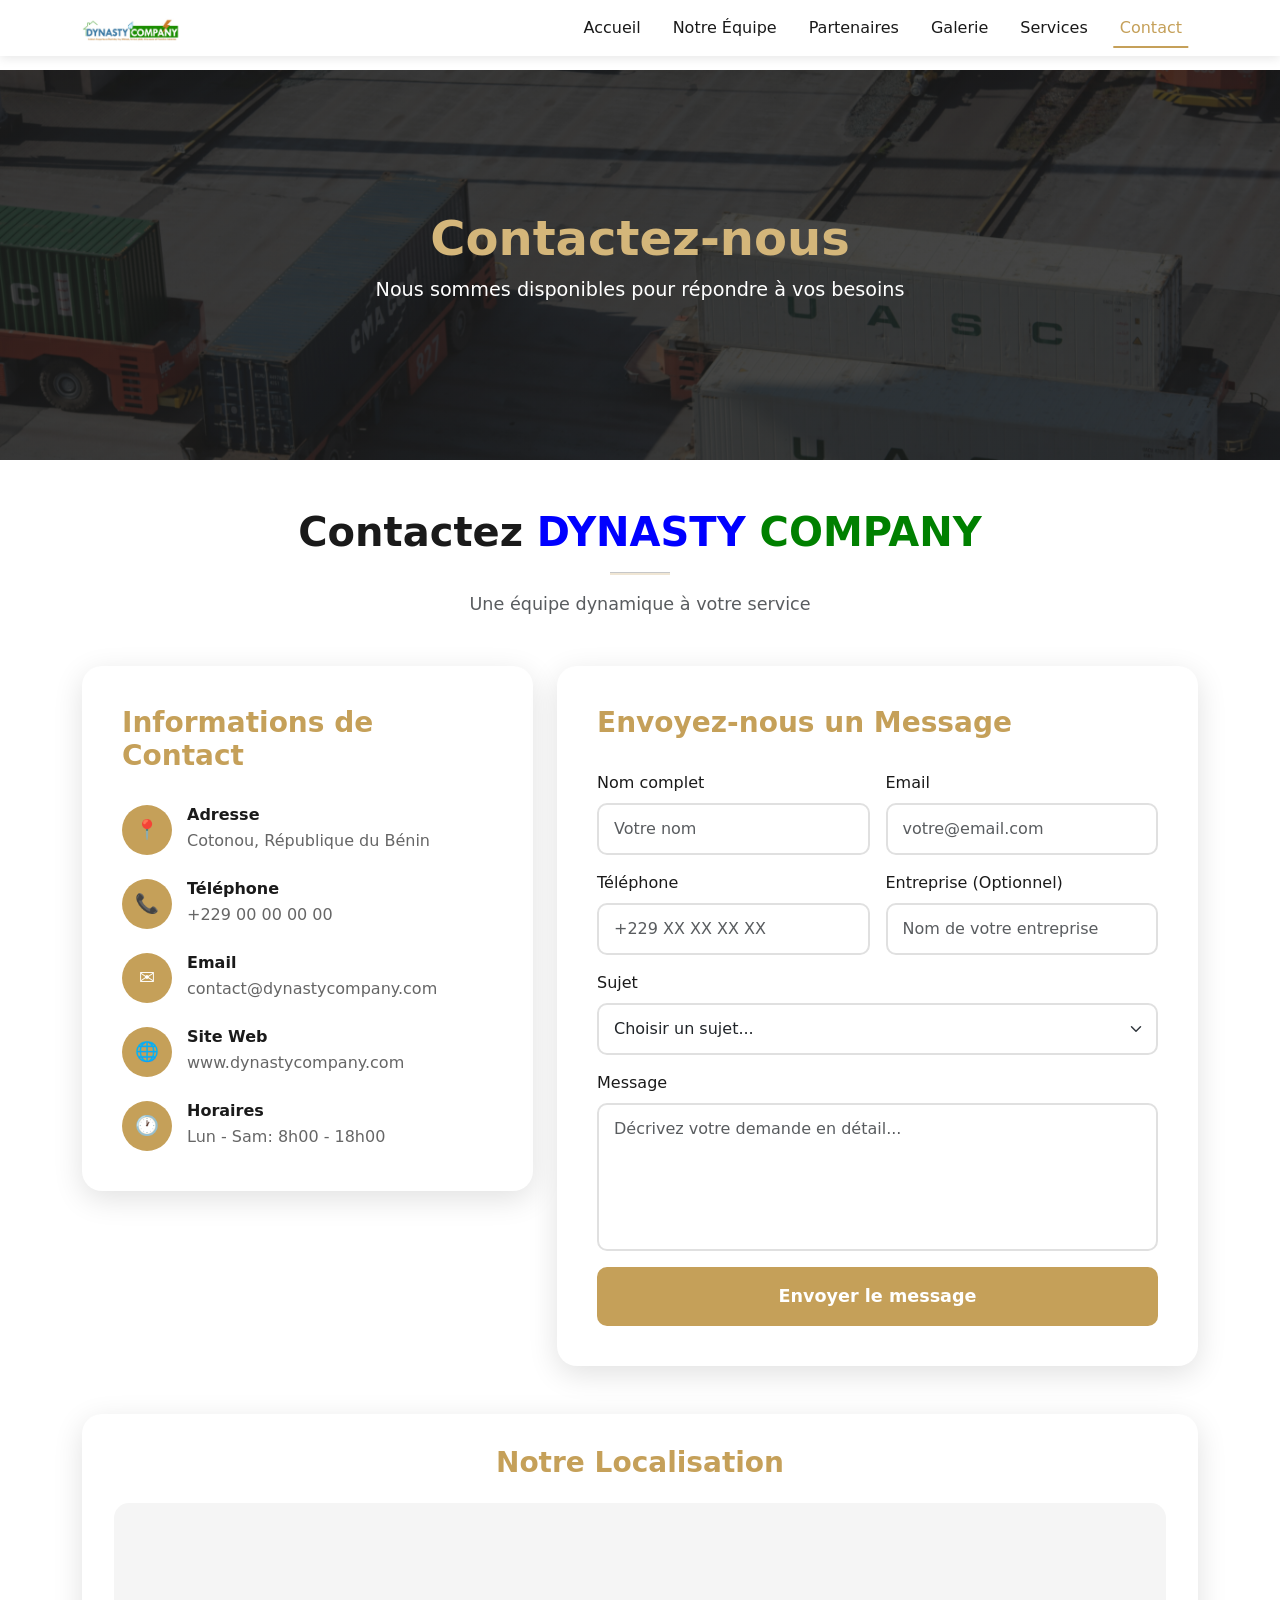
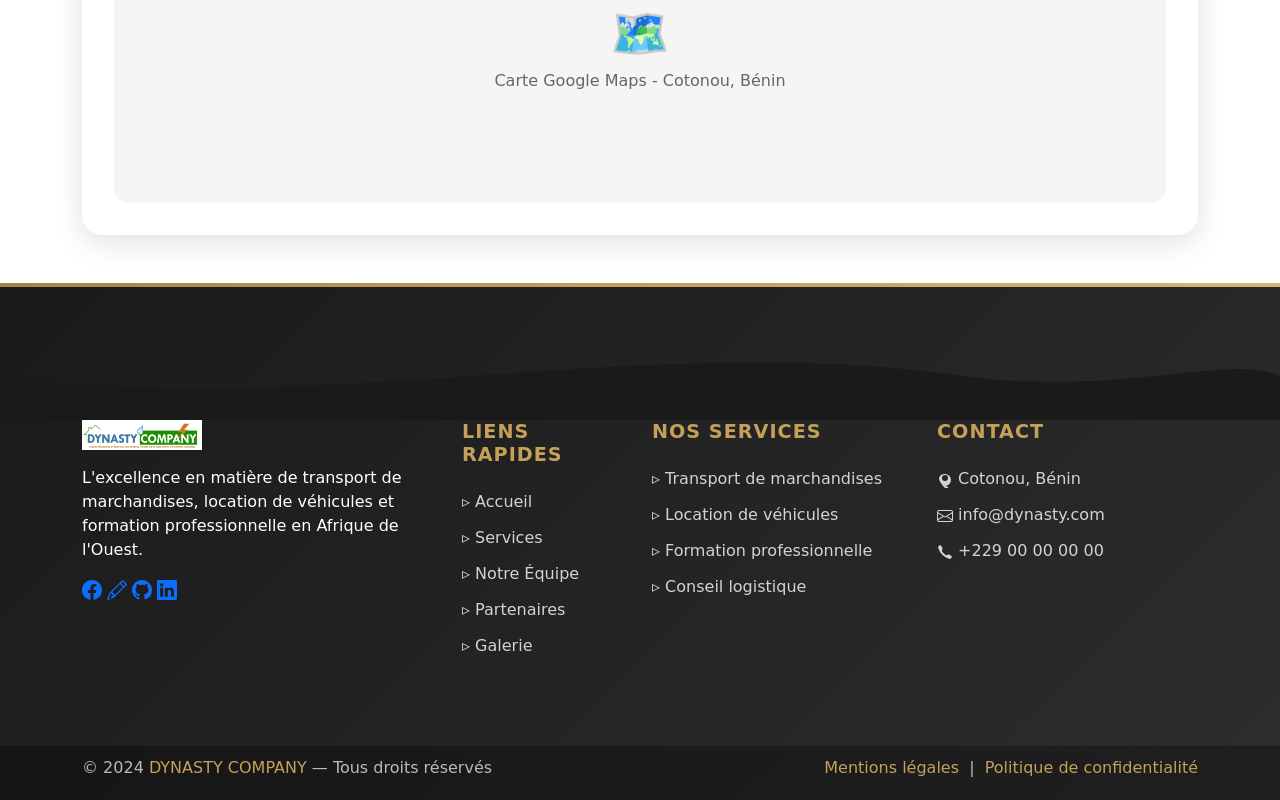
==== contact.html @ fa2679a7 "ma branche" ====
<!DOCTYPE html>
<html lang="fr">

<head>
    <meta charset="UTF-8">
    <meta name="viewport" content="width=device-width, initial-scale=1.0">
    <title>Contact - DYNASTY COMPANY</title>
    <link rel="stylesheet" href="style.css">
    <link href="https://cdn.jsdelivr.net/npm/bootstrap@5.3.8/dist/css/bootstrap.min.css" rel="stylesheet"
        integrity="sha384-sRIl4kxILFvY47J16cr9ZwB07vP4J8+LH7qKQnuqkuIAvNWLzeN8tE5YBujZqJLB" crossorigin="anonymous">
    <script src="https://cdn.jsdelivr.net/npm/bootstrap@5.3.8/dist/js/bootstrap.bundle.min.js"
        integrity="sha384-FKyoEForCGlyvwx9Hj09JcYn3nv7wiPVlz7YYwJrWVcXK/BmnVDxM+D2scQbITxI"
        crossorigin="anonymous"></script>
</head>

<body>
    <!-- Navigation -->
    <nav class="navbar navbar-expand-lg fixed-top" style="background: white; box-shadow: 0 2px 10px rgba(0,0,0,0.1);">
        <div class="container">
            <a class="navbar-brand" href="index.html">
                <img src="assets/image/logo.jpg" alt="Logo" width="100">
            </a>
            <button class="navbar-toggler" type="button" data-bs-toggle="collapse" data-bs-target="#navbarNav">
                <span class="navbar-toggler-icon"></span>
            </button>
            <div class="collapse navbar-collapse" id="navbarNav">
                <ul class="navbar-nav ms-auto">
                    <li class="nav-item"><a class="nav-link" href="index.html">Accueil</a></li>
                    <li class="nav-item"><a class="nav-link" href="notreEquipe.html">Notre Équipe</a></li>
                    <li class="nav-item"><a class="nav-link" href="patenaire.html">Partenaires</a></li>
                    <li class="nav-item"><a class="nav-link" href="galerie.html">Galerie</a></li>
                    <li class="nav-item"><a class="nav-link" href="service.html">Services</a></li>
                    <li class="nav-item"><a class="nav-link active" href="contact.html"
                            style="color: #c5a059 !important;">Contact</a></li>
                </ul>
            </div>
        </div>
    </nav>

    <!-- Hero -->
    <section
        style="background: linear-gradient(rgba(26,26,26,0.8), rgba(26,26,26,0.8)), url('assets/image/back.jpg'); background-size: cover; background-position: center; min-height: 40vh; display: flex; align-items: center; justify-content: center; margin-top: 70px;">
        <div class="text-center text-white" style="padding: 60px 20px;">
            <h1 style="font-size: 3rem; font-weight: bold; color: #d4b67a;">Contactez-nous</h1>
            <p style="font-size: 1.2rem;">Nous sommes disponibles pour répondre à vos besoins</p>
        </div>
    </section>

    <main class="container py-5">
        <div class="text-center mb-5">
            <h1 style="font-size: 2.5rem; font-weight: bold; color: #1a1a1a; margin-bottom: 1rem;">Contactez <strong style="color: blue">DYNASTY</strong>
                 <strong style="color: green;">COMPANY</strong></h1>
            <hr style="width: 60px; height: 3px; background: #c5a059; margin: 0 auto 1rem;">
            <p class="text-muted" style="font-size: 1.1rem;">Une équipe dynamique à votre service</p>
        </div>

        <div class="row g-4">
            <!-- Contact Info -->
            <div class="col-lg-5">
                <div
                    style="background: white; border-radius: 20px; padding: 2.5rem; box-shadow: 0 8px 30px rgba(0,0,0,0.12);">
                    <h3 style="color: #c5a059; font-weight: bold; margin-bottom: 2rem;">Informations de Contact</h3>

                    <div class="d-flex align-items-start mb-4">
                        <div
                            style="width: 50px; height: 50px; background: #c5a059; border-radius: 50%; display: flex; align-items: center; justify-content: center; margin-right: 15px; flex-shrink: 0;">
                            <span style="color: white; font-size: 1.2rem;">📍</span>
                        </div>
                        <div>
                            <h6 style="font-weight: bold; color: #1a1a1a; margin-bottom: 5px;">Adresse</h6>
                            <p style="color: #666; margin: 0;">Cotonou, République du Bénin</p>
                        </div>
                    </div>

                    <div class="d-flex align-items-start mb-4">
                        <div
                            style="width: 50px; height: 50px; background: #c5a059; border-radius: 50%; display: flex; align-items: center; justify-content: center; margin-right: 15px; flex-shrink: 0;">
                            <span style="color: white; font-size: 1.2rem;">📞</span>
                        </div>
                        <div>
                            <h6 style="font-weight: bold; color: #1a1a1a; margin-bottom: 5px;">Téléphone</h6>
                            <p style="color: #666; margin: 0;">+229 00 00 00 00</p>
                        </div>
                    </div>

                    <div class="d-flex align-items-start mb-4">
                        <div
                            style="width: 50px; height: 50px; background: #c5a059; border-radius: 50%; display: flex; align-items: center; justify-content: center; margin-right: 15px; flex-shrink: 0;">
                            <span style="color: white; font-size: 1.2rem;">✉️</span>
                        </div>
                        <div>
                            <h6 style="font-weight: bold; color: #1a1a1a; margin-bottom: 5px;">Email</h6>
                            <p style="color: #666; margin: 0;">contact@dynastycompany.com</p>
                        </div>
                    </div>

                    <div class="d-flex align-items-start mb-4">
                        <div
                            style="width: 50px; height: 50px; background: #c5a059; border-radius: 50%; display: flex; align-items: center; justify-content: center; margin-right: 15px; flex-shrink: 0;">
                            <span style="color: white; font-size: 1.2rem;">🌐</span>
                        </div>
                        <div>
                            <h6 style="font-weight: bold; color: #1a1a1a; margin-bottom: 5px;">Site Web</h6>
                            <p style="color: #666; margin: 0;">www.dynastycompany.com</p>
                        </div>
                    </div>

                    <div class="d-flex align-items-start">
                        <div
                            style="width: 50px; height: 50px; background: #c5a059; border-radius: 50%; display: flex; align-items: center; justify-content: center; margin-right: 15px; flex-shrink: 0;">
                            <span style="color: white; font-size: 1.2rem;">🕐</span>
                        </div>
                        <div>
                            <h6 style="font-weight: bold; color: #1a1a1a; margin-bottom: 5px;">Horaires</h6>
                            <p style="color: #666; margin: 0;">Lun - Sam: 8h00 - 18h00</p>
                        </div>
                    </div>
                </div>
            </div>

            <!-- Contact Form -->
            <div class="col-lg-7">
                <div
                    style="background: white; border-radius: 20px; padding: 2.5rem; box-shadow: 0 8px 30px rgba(0,0,0,0.12);">
                    <h3 style="color: #c5a059; font-weight: bold; margin-bottom: 2rem;">Envoyez-nous un Message</h3>

                    <form>
                        <div class="row g-3">
                            <div class="col-md-6">
                                <label for="nom" class="form-label" style="font-weight: 500; color: #1a1a1a;">Nom
                                    complet</label>
                                <input type="text" class="form-control" id="nom" placeholder="Votre nom"
                                    style="border: 2px solid #e0e0e0; border-radius: 10px; padding: 12px 15px;">
                            </div>
                            <div class="col-md-6">
                                <label for="email" class="form-label"
                                    style="font-weight: 500; color: #1a1a1a;">Email</label>
                                <input type="email" class="form-control" id="email" placeholder="votre@email.com"
                                    style="border: 2px solid #e0e0e0; border-radius: 10px; padding: 12px 15px;">
                            </div>
                            <div class="col-md-6">
                                <label for="telephone" class="form-label"
                                    style="font-weight: 500; color: #1a1a1a;">Téléphone</label>
                                <input type="tel" class="form-control" id="telephone" placeholder="+229 XX XX XX XX"
                                    style="border: 2px solid #e0e0e0; border-radius: 10px; padding: 12px 15px;">
                            </div>
                            <div class="col-md-6">
                                <label for="entreprise" class="form-label"
                                    style="font-weight: 500; color: #1a1a1a;">Entreprise (Optionnel)</label>
                                <input type="text" class="form-control" id="entreprise"
                                    placeholder="Nom de votre entreprise"
                                    style="border: 2px solid #e0e0e0; border-radius: 10px; padding: 12px 15px;">
                            </div>
                            <div class="col-12">
                                <label for="sujet" class="form-label"
                                    style="font-weight: 500; color: #1a1a1a;">Sujet</label>
                                <select class="form-select" id="sujet"
                                    style="border: 2px solid #e0e0e0; border-radius: 10px; padding: 12px 15px;">
                                    <option selected>Choisir un sujet...</option>
                                    <option value="transport">Demande de transport</option>
                                    <option value="location">Location de véhicule</option>
                                    <option value="formation">Formation professionnelle</option>
                                    <option value="conseil">Conseil et accompagnement</option>
                                    <option value="autre">Autre demande</option>
                                </select>
                            </div>
                            <div class="col-12">
                                <label for="message" class="form-label"
                                    style="font-weight: 500; color: #1a1a1a;">Message</label>
                                <textarea class="form-control" id="message" rows="5"
                                    placeholder="Décrivez votre demande en détail..."
                                    style="border: 2px solid #e0e0e0; border-radius: 10px; padding: 12px 15px; resize: none;"></textarea>
                            </div>
                            <div class="col-12">
                                <button type="submit" class="btn w-100 py-3"
                                    style="background: #c5a059; color: white; border: none; border-radius: 10px; font-weight: bold; font-size: 1.1rem;">
                                    Envoyer le message
                                </button>
                            </div>
                        </div>
                    </form>
                </div>
            </div>
        </div>

        <!-- Map Section -->
        <div class="mt-5">
            <div
                style="background: white; border-radius: 20px; padding: 2rem; box-shadow: 0 8px 30px rgba(0,0,0,0.12);">
                <h3 style="color: #c5a059; font-weight: bold; margin-bottom: 1.5rem; text-align: center;">Notre
                    Localisation</h3>
                <div
                    style="background: #f5f5f5; border-radius: 15px; height: 300px; display: flex; align-items: center; justify-content: center;">
                    <p style="color: #666; text-align: center;">
                        <span style="font-size: 3rem;">🗺️</span><br>
                        Carte Google Maps - Cotonou, Bénin
                    </p>
                </div>
            </div>
        </div>
    </main>

    <!-- Call to Action -->
   

    <!-- Footer -->
    <footer class="elegant-footer">
        <div class="footer-wave">
            <svg xmlns="http://www.w3.org/2000/svg" viewBox="0 0 1440 100" preserveAspectRatio="none">
                <path fill="var(--dark)" d="M0,50 C360,100 720,0 1080,50 C1260,75 1380,25 1440,50 L1440,100 L0,100 Z">
                </path>
            </svg>
        </div>
        <div class="container">
            <div class="row g-4">
                <div class="col-lg-4 col-md-6 mb-4">
                    <div class="footer-about">
                        <div class="footer-logo mb-3">
                            <img src="assets/image/logo.jpg" alt="DYNASTY" width="120">
                        </div>
                        <p class="footer-description">L'excellence en matière de transport de marchandises, location de
                            véhicules et formation professionnelle en Afrique de l'Ouest.</p>
                        <div class="footer-social">
                            <a href="#" class="social-link"><svg xmlns="http://www.w3.org/2000/svg" width="20"
                                    height="20" fill="currentColor" viewBox="0 0 16 16">
                                    <path
                                        d="M16 8.049c0-4.446-3.582-8.05-8-8.05C3.58 0-.002 3.603-.002 8.05c0 4.017 2.926 7.347 6.75 7.951v-5.625h-2.03V8.05H6.75V6.275c0-2.017 1.195-3.131 3.022-3.131.876 0 1.791.157 1.791.157v1.98h-1.009c-.993 0-1.303.621-1.303 1.258v1.51h2.218l-.354 2.326H9.25V16c3.824-.604 6.75-3.934 6.75-7.951z" />
                                </svg></a>
                            <a href="#" class="social-link"><svg xmlns="http://www.w3.org/2000/svg" width="20"
                                    height="20" fill="currentColor" viewBox="0 0 16 16">
                                    <path
                                        d="M12.146.146a.5.5 0 0 1 .708 0l3 3a.5.5 0 0 1 0 .708l-10 10a.5.5 0 0 1-.168.11l-5 2a.5.5 0 0 1-.65-.65l2-5a.5.5 0 0 1 .11-.168l10-10zM11.207 2.5 13.5 4.793 14.793 3.5 12.5 1.207 11.207 2.5zm1.586 3L10.5 3.207 4 9.707V10h.5a.5.5 0 0 1 .5.5v.5h.5a.5.5 0 0 1 .5.5v.5h.293l6.5-6.5zm-9.761 5.175-.106.106-1.528 3.821 3.821 1.528.106-.106A.5.5 0 0 1 5 12.5V12h-.5a.5.5 0 0 1-.5-.5V11h-.5a.5.5 0 0 1-.468-.325z" />
                                </svg></a>
                            <a href="#" class="social-link"><svg xmlns="http://www.w3.org/2000/svg" width="20"
                                    height="20" fill="currentColor" viewBox="0 0 16 16">
                                    <path
                                        d="M8 0C3.58 0 0 3.58 0 8c0 3.54 2.29 6.53 5.47 7.59.4.07.55-.17.55-.38 0-.19-.01-.82-.01-1.49-2.01.37-2.53-.49-2.69-.94-.09-.23-.48-.94-.82-1.13-.28-.15-.68-.52-.01-.53.63-.01 1.08.58 1.23.82.72 1.21 1.87.87 2.33.66.07-.52.28-.87.51-1.07-1.78-.2-3.64-.89-3.64-3.95 0-.87.31-1.59.82-2.15-.08-.2-.36-1.02.08-2.12 0 0 .67-.21 2.2.82.64-.18 1.32-.27 2-.27.68 0 1.36.09 2 .27 1.53-1.04 2.2-.82 2.2-.82.44 1.1.16 1.92.08 2.12.51.56.82 1.27.82 2.15 0 3.07-1.87 3.75-3.65 3.95.29.25.54.73.54 1.48 0 1.07-.01 1.93-.01 2.2 0 .21.15.46.55.38A8.012 8.012 0 0 0 16 8c0-4.42-3.58-8-8-8z" />
                                </svg></a>
                            <a href="#" class="social-link"><svg xmlns="http://www.w3.org/2000/svg" width="20"
                                    height="20" fill="currentColor" viewBox="0 0 16 16">
                                    <path
                                        d="M0 1.146C0 .513.526 0 1.175 0h13.65C15.474 0 16 .513 16 1.146v13.708c0 .633-.526 1.146-1.175 1.146H1.175C.526 16 0 15.487 0 14.854V1.146zm4.943 12.248V6.169H2.542v7.225h2.401zm-1.2-8.212c.837 0 1.358-.554 1.358-1.248-.015-.709-.52-1.248-1.342-1.248-.822 0-1.359.54-1.359 1.248 0 .694.521 1.248 1.327 1.248h.016zm4.908 8.212V9.359c0-.216.016-.432.08-.586.173-.431.568-.878 1.232-.878.869 0 1.216.662 1.216 1.634v3.865h2.401V9.25c0-2.22-1.184-3.252-2.764-3.252-1.274 0-1.845.7-2.165 1.193v.025h-.016a5.54 5.54 0 0 1 .016-.025V6.169h-2.4c.03.678 0 7.225 0 7.225h2.4z" />
                                </svg></a>
                        </div>
                    </div>
                </div>
                <div class="col-lg-2 col-md-6 mb-4">
                    <h5 class="footer-title">Liens rapides</h5>
                    <ul class="footer-links">
                        <li><a href="index.html"><span class="link-icon">▹</span> Accueil</a></li>
                        <li><a href="service.html"><span class="link-icon">▹</span> Services</a></li>
                        <li><a href="notreEquipe.html"><span class="link-icon">▹</span> Notre Équipe</a></li>
                        <li><a href="patenaire.html"><span class="link-icon">▹</span> Partenaires</a></li>
                        <li><a href="galerie.html"><span class="link-icon">▹</span> Galerie</a></li>
                    </ul>
                </div>
                <div class="col-lg-3 col-md-6 mb-4">
                    <h5 class="footer-title">Nos Services</h5>
                    <ul class="footer-links">
                        <li><a href="service.html"><span class="link-icon">▹</span> Transport de marchandises</a></li>
                        <li><a href="service.html"><span class="link-icon">▹</span> Location de véhicules</a></li>
                        <li><a href="service.html"><span class="link-icon">▹</span> Formation professionnelle</a></li>
                        <li><a href="contact.html"><span class="link-icon">▹</span> Conseil logistique</a></li>
                    </ul>
                </div>
                <div class="col-lg-3 col-md-6 mb-4">
                    <h5 class="footer-title">Contact</h5>
                    <div class="footer-contact">
                        <p><span class="contact-icon"><svg xmlns="http://www.w3.org/2000/svg" width="16" height="16"
                                    fill="currentColor" viewBox="0 0 16 16">
                                    <path
                                        d="M8 16s-6-5.686-6-10A6 6 0 0 1 8 2a6 6 0 0 1 0 12c4 0 6 5.686 6 10zm0-7a3 3 0 1 0 0-6 3 3 0 0 0 0 6z" />
                                </svg></span> Cotonou, Bénin</p>
                        <p><span class="contact-icon"><svg xmlns="http://www.w3.org/2000/svg" width="16" height="16"
                                    fill="currentColor" viewBox="0 0 16 16">
                                    <path
                                        d="M0 4a2 2 0 0 1 2-2h12a2 2 0 0 1 2 2v8a2 2 0 0 1-2 2H2a2 2 0 0 1-2-2V4zm2-1a1 1 0 0 0-1 1v.217l7 4.2 7-4.2V4a1 1 0 0 0-1-1H2zm13 2.383-4.758 2.855L15 11.114v-5.73zm-.034 6.878L9.271 8.82 8 9.583 6.728 8.82l-5.694 3.44A1 1 0 0 0 2 13h12a1 1 0 0 0 .966-.739zM1 11.114l4.758-2.876L1 5.383v5.73z" />
                                </svg></span> info@dynasty.com</p>
                        <p><span class="contact-icon"><svg xmlns="http://www.w3.org/2000/svg" width="16" height="16"
                                    fill="currentColor" viewBox="0 0 16 16">
                                    <path
                                        d="M3.654 1.328a.678.678 0 0 0-1.015-.063L1.605 2.3c-.483.484-.661 1.169-.45 1.77a17.568 17.568 0 0 0 4.168 6.608 17.569 17.569 0 0 0 6.608 4.168c.601.211 1.286.033 1.77-.45l1.034-1.034a.678.678 0 0 0-.063-1.015l-2.307-1.794a.678.678 0 0 0-.58-.122l-2.19.547a1.745 1.745 0 0 1-1.657-.459L5.482 8.062a1.745 1.745 0 0 1-.46-1.657l.548-2.19a.678.678 0 0 0-.122-.58L3.654 1.328z" />
                                </svg></span> +229 00 00 00 00</p>
                    </div>
                </div>
            </div>
        </div>
        <div class="footer-bottom">
            <div class="container">
                <div class="row align-items-center">
                    <div class="col-md-6 text-center text-md-start">
                        <p class="mb-0">© 2024 <a href="#" class="brand-link">DYNASTY COMPANY</a> — Tous droits réservés
                        </p>
                    </div>
                    <div class="col-md-6 text-center text-md-end">
                        <p class="mb-0 footer-legal">
                            <a href="#">Mentions légales</a> &nbsp;|&nbsp;
                            <a href="#">Politique de confidentialité</a>
                        </p>
                    </div>
                </div>
            </div>
        </div>
    </footer>
</body>

</html>
---- style.css ----
/* ============================================
   DYNASTY COMPANY - Styles Modernes & Responsive
   ============================================ */

/* Définition des couleurs personnalisées */
:root {
    --gold: #c5a059;
    --gold-light: #d4b67a;
    --gold-dark: #a68542;
    --dark: #1a1a1a;
    --dark-secondary: #2d2d2d;
    --light: #f8f9fa;
    --white: #ffffff;
    --shadow: 0 4px 20px rgba(0, 0, 0, 0.1);
    --shadow-hover: 0 8px 30px rgba(0, 0, 0, 0.15);
}

/* Reset et base */
* {
    margin: 0;
    padding: 0;
    box-sizing: border-box;
}

body {
    font-family: 'Segoe UI', Tahoma, Geneva, Verdana, sans-serif;
    line-height: 1.6;
    color: var(--gold-light);
    overflow-x: hidden;
}

nav h1 {
    font-size: 1.5rem;
    color: var(--gold);
    margin-left: 10px;
    margin-bottom: 0;
}

.navbar-text {
    color: var(--gold) !important;
    font-size: 0.9rem;
    margin-left: 10px;
    margin-top: 0;
    display: flex;
    width: 80%;
}

/* ============================================
   NAVIGATION
   ============================================ */
.navbar {
    background: var(--white) !important;
    box-shadow: var(--shadow);
    padding: 0.8rem 0;
    transition: all 0.3s ease;
}

.navbar.scrolled {
    padding: 0.5rem 0;
}

.navbar-brand img {
    border-radius: 8px;
    transition: transform 0.3s ease;
}

.navbar-brand:hover img {
    transform: scale(1.05);
}

.navbar-nav .nav-link {
    color: var(--dark) !important;
    font-weight: 500;
    padding: 0.5rem 1rem !important;
    transition: color 0.3s ease;
    position: relative;
}

.navbar-nav .nav-link::after {
    content: '';
    position: absolute;
    bottom: 0;
    left: 50%;
    width: 0;
    height: 2px;
    background: var(--gold);
    transition: all 0.3s ease;
    transform: translateX(-50%);
}

.navbar-nav .nav-link:hover::after,
.navbar-nav .nav-link.active::after {
    width: 80%;
}

.navbar-nav .nav-link:hover,
.navbar-nav .nav-link.active {
    color: var(--gold) !important;
}

.navbar-toggler {
    border: none;
    padding: 0.5rem;
}

.navbar-toggler:focus {
    box-shadow: none;
}

/* Search form */
.form-control {
    border: 1px solid #ddd;
    border-radius: 25px;
    padding: 0.5rem 1rem;
    transition: all 0.3s ease;
}

.form-control:focus {
    border-color: var(--gold);
    box-shadow: 0 0 0 3px rgba(197, 160, 89, 0.2);
}

.btn-outline-success {
    border-radius: 25px;
    border-color: var(--gold);
    color: var(--gold);
    transition: all 0.3s ease;
}

.btn-outline-success:hover {
    background: var(--gold);
    color: white;
}

/* ============================================
   HERO SECTION
   ============================================ */
.hero-section {
    background: linear-gradient(135deg, rgba(26, 26, 26, 0.85), rgba(26, 26, 26, 0.7)),
        url('assets/image/back.jpg');
    background-size: cover;
    background-position: center;
    background-attachment: fixed;
    min-height: 85vh;
    display: flex;
    align-items: center;
    justify-content: center;
    position: relative;
}

.hero-section::before {
    content: '';
    position: absolute;
    top: 0;
    left: 0;
    right: 0;
    bottom: 0;
    background: linear-gradient(45deg, transparent 30%, rgba(197, 160, 89, 0.1) 100%);
}

.hero-content {
    text-align: center;
    color: white;
    z-index: 1;
    padding: 2rem;
    animation: fadeInUp 1s ease-out;
}

@keyframes fadeInUp {
    from {
        opacity: 0;
        transform: translateY(30px);
    }

    to {
        opacity: 1;
        transform: translateY(0);
    }
}

.hero-content h1 {
    font-size: 3.5rem;
    font-weight: 700;
    margin-bottom: 1.5rem;
    color: var(--gold-light);
    text-shadow: 2px 2px 4px rgba(0, 0, 0, 0.3);
}

.hero-content p {
    font-size: 1.25rem;
    margin-bottom: 2rem;
    max-width: 700px;
    margin-left: auto;
    margin-right: auto;
    opacity: 0.9;
}

/* Bouton principal */
.btn-primary {
    background: var(--gold);
    border: none;
    padding: 1rem 2.5rem;
    border-radius: 50px;
    font-weight: 600;
    font-size: 1.1rem;
    transition: all 0.3s ease;
    box-shadow: 0 4px 15px rgba(197, 160, 89, 0.4);
}

.btn-primary:hover {
    background: var(--gold-dark);
    transform: translateY(-3px);
    box-shadow: 0 6px 20px rgba(197, 160, 89, 0.5);
}

/* ============================================
   SECTIONS GÉNÉRALES
   ============================================ */
section {
    padding: 5rem 0;
}

.section-title {
    font-size: 2.5rem;
    font-weight: 700;
    color: var(--dark);
    margin-bottom: 1rem;
    position: relative;
    display: inline-block;
}

.section-title::after {
    content: '';
    position: absolute;
    bottom: -10px;
    left: 50%;
    transform: translateX(-50%);
    width: 60px;
    height: 3px;
    background: var(--gold);
}

.section-subtitle {
    color: #666;
    font-size: 1.1rem;
    margin-bottom: 3rem;
}

/* ============================================
   CARDS
   ============================================ */
.card {
    border: none;
    border-radius: 15px;
    box-shadow: var(--shadow);
    transition: all 0.3s ease;
    overflow: hidden;
}

.card:hover {
    transform: translateY(-10px);
    box-shadow: var(--shadow-hover);
}

.card-img-top {
    height: 200px;
    object-fit: cover;
    transition: transform 0.3s ease;
}

.card:hover .card-img-top {
    transform: scale(1.1);
}

.card-body {
    padding: 1.5rem;
}

.card-title {
    color: var(--dark);
    font-weight: 600;
    margin-bottom: 0.75rem;
}

.card-text {
    color: #666;
    font-size: 0.95rem;
}

/* ============================================
   FOOTER
   ============================================ */
footer {
    background: linear-gradient(135deg, var(--dark) 0%, var(--dark-secondary) 100%);
    color: white;
    padding-top: 3rem;
    position: relative;
}

footer::before {
    content: '';
    position: absolute;
    top: 0;
    left: 0;
    right: 0;
    height: 4px;
    background: linear-gradient(90deg, var(--gold-dark), var(--gold), var(--gold-light));
}

.footer-title {
    color: var(--gold);
    font-weight: 600;
    margin-bottom: 1.5rem;
    font-size: 1.2rem;
    text-transform: uppercase;
    letter-spacing: 1px;
}

.footer-links {
    list-style: none;
    padding: 0;
}

.footer-links li {
    margin-bottom: 0.75rem;
}

.footer-links a {
    color: rgba(255, 255, 255, 0.8);
    text-decoration: none;
    transition: all 0.3s ease;
}

/* ESPACE ENTRE LES BLOCS */
.elegant-footer .row>div {
    margin-bottom: 10px;
}

.footer-links a:hover {
    color: var(--gold);
    padding-left: 5px;
}

.footer-contact p {
    margin-bottom: 0.75rem;
    color: rgba(255, 255, 255, 0.8);
}

.footer-contact i {
    color: var(--gold);
    margin-right: 10px;
}

.footer-bottom {
    background: rgba(0, 0, 0, 0.3);
    padding: 10px 0;
    margin-top: 3rem;
}

.footer-bottom p {
    margin: 0;
    color: rgba(255, 255, 255, 0.7);
}

.footer-bottom a {
    color: var(--gold);
    text-decoration: none;
}

/* ============================================
   COULEURS UTILITAIRES
   ============================================ */
.text-gold {
    color: var(--gold) !important;
}

.text-dark-custom {
    color: var(--blue) !important;
}

.bg-gold {
    background-color: var(--gold) !important;
}

/* ============================================
   RESPONSIVE
   ============================================ */
@media (max-width: 992px) {
    .hero-content h1 {
        font-size: 2.5rem;
    }

    .hero-content p {
        font-size: 1rem;
    }

    .navbar-collapse {
        background: white;
        padding: 1rem;
        border-radius: 10px;
        margin-top: 1rem;
        box-shadow: var(--shadow);
    }
}

@media (max-width: 768px) {
    .hero-section {
        min-height: 60vh;
    }

    .hero-content h1 {
        font-size: 2rem;
    }

    .section-title {
        font-size: 2rem;
    }

    section {
        padding: 3rem 0;
    }

    .footer-title {
        margin-top: 1.5rem;
    }
}

@media (max-width: 576px) {
    .hero-content h1 {
        font-size: 1.75rem;
    }

    .btn-primary {
        padding: 0.75rem 1.5rem;
        font-size: 1rem;
    }
}

/* ============================================
   SERVICE CARDS
   ============================================ */
.service-card {
    border-radius: 20px;
    overflow: hidden;
    box-shadow: var(--shadow);
    transition: all 0.4s ease;
}

.service-card:hover {
    transform: translateY(-5px);
    box-shadow: var(--shadow-hover);
}

.service-list {
    list-style: none;
    padding: 0;
}

.service-list li {
    padding: 0.75rem 0;
    border-bottom: 1px solid rgba(0, 0, 0, 0.05);
    position: relative;
    padding-left: 1.5rem;
    color: #555;
}

.service-list li::before {
    content: '✓';
    position: absolute;
    left: 0;
    color: var(--gold);
    font-weight: bold;
}

.service-list li:last-child {
    border-bottom: none;
}

/* ============================================
   TEAM & ABOUT
   ============================================ */
.about-section {
    background: linear-gradient(135deg, #f8f9fa 0%, #e9ecef 100%);
    padding: 4rem 0;
    border-radius: 20px;
    margin: 2rem 0;
}

.team-card {
    border-radius: 15px;
    overflow: hidden;
    text-align: center;
    padding: 2rem;
    background: white;
    box-shadow: var(--shadow);
    transition: all 0.3s ease;
}

.team-card:hover {
    transform: translateY(-10px);
    box-shadow: var(--shadow-hover);
}

.team-card img {
    width: 150px;
    height: 150px;
    border-radius: 50%;
    object-fit: cover;
    margin-bottom: 1rem;
    border: 3px solid var(--gold);
}

.team-card h4 {
    color: var(--dark);
    font-weight: 600;
    margin-bottom: 0.5rem;
}

.team-card p {
    color: #666;
    font-size: 0.9rem;
}

/* ============================================
   VALUES CARDS
   ============================================ */
.value-card {
    background: white;
    border-radius: 15px;
    padding: 2rem;
    text-align: center;
    box-shadow: var(--shadow);
    transition: all 0.3s ease;
    height: 100%;
}

.value-card:hover {
    transform: translateY(-10px);
    box-shadow: var(--shadow-hover);
}

.value-card .icon {
    font-size: 3rem;
    margin-bottom: 1rem;
}

.value-card h4 {
    color: var(--dark);
    font-weight: 600;
    margin-bottom: 0.75rem;
}

.value-card p {
    color: #666;
    font-size: 0.95rem;
}

/* ============================================
   GALLERY
   ============================================ */
.gallery-grid {
    display: grid;
    grid-template-columns: repeat(auto-fill, minmax(280px, 1fr));
    gap: 1.5rem;
    padding: 1rem 0;
}

.gallery-item {
    border-radius: 15px;
    overflow: hidden;
    position: relative;
    box-shadow: var(--shadow);
    transition: all 0.3s ease;
}

.gallery-item:hover {
    transform: scale(1.02);
    box-shadow: var(--shadow-hover);
}

.gallery-item img {
    width: 100%;
    height: 250px;
    object-fit: cover;
    transition: transform 0.5s ease;
}

.gallery-item:hover img {
    transform: scale(1.1);
}

.gallery-overlay {
    position: absolute;
    bottom: 0;
    left: 0;
    right: 0;
    background: linear-gradient(transparent, rgba(0, 0, 0, 0.7));
    padding: 1rem;
    color: white;
    opacity: 0;
    transition: opacity 0.3s ease;
}

.gallery-item:hover .gallery-overlay {
    opacity: 1;
}

/* ============================================
   PARTNERS
   ============================================ */
.partner-logo {
    background: white;
    border-radius: 15px;
    padding: 2rem;
    display: flex;
    align-items: center;
    justify-content: center;
    box-shadow: var(--shadow);
    transition: all 0.3s ease;
    height: 120px;
}

.partner-logo:hover {
    transform: translateY(-5px);
    box-shadow: var(--shadow-hover);
}

.partner-logo img {
    max-width: 100%;
    max-height: 80px;
    object-fit: contain;
}

/* ============================================
   TESTIMONIALS
   ============================================ */
.testimonial-card {
    background: white;
    border-radius: 20px;
    padding: 2rem;
    box-shadow: var(--shadow);
    position: relative;
}

.testimonial-card::before {
    content: '"';
    position: absolute;
    top: 1rem;
    left: 1.5rem;
    font-size: 4rem;
    color: var(--gold);
    opacity: 0.3;
    font-family: Georgia, serif;
}
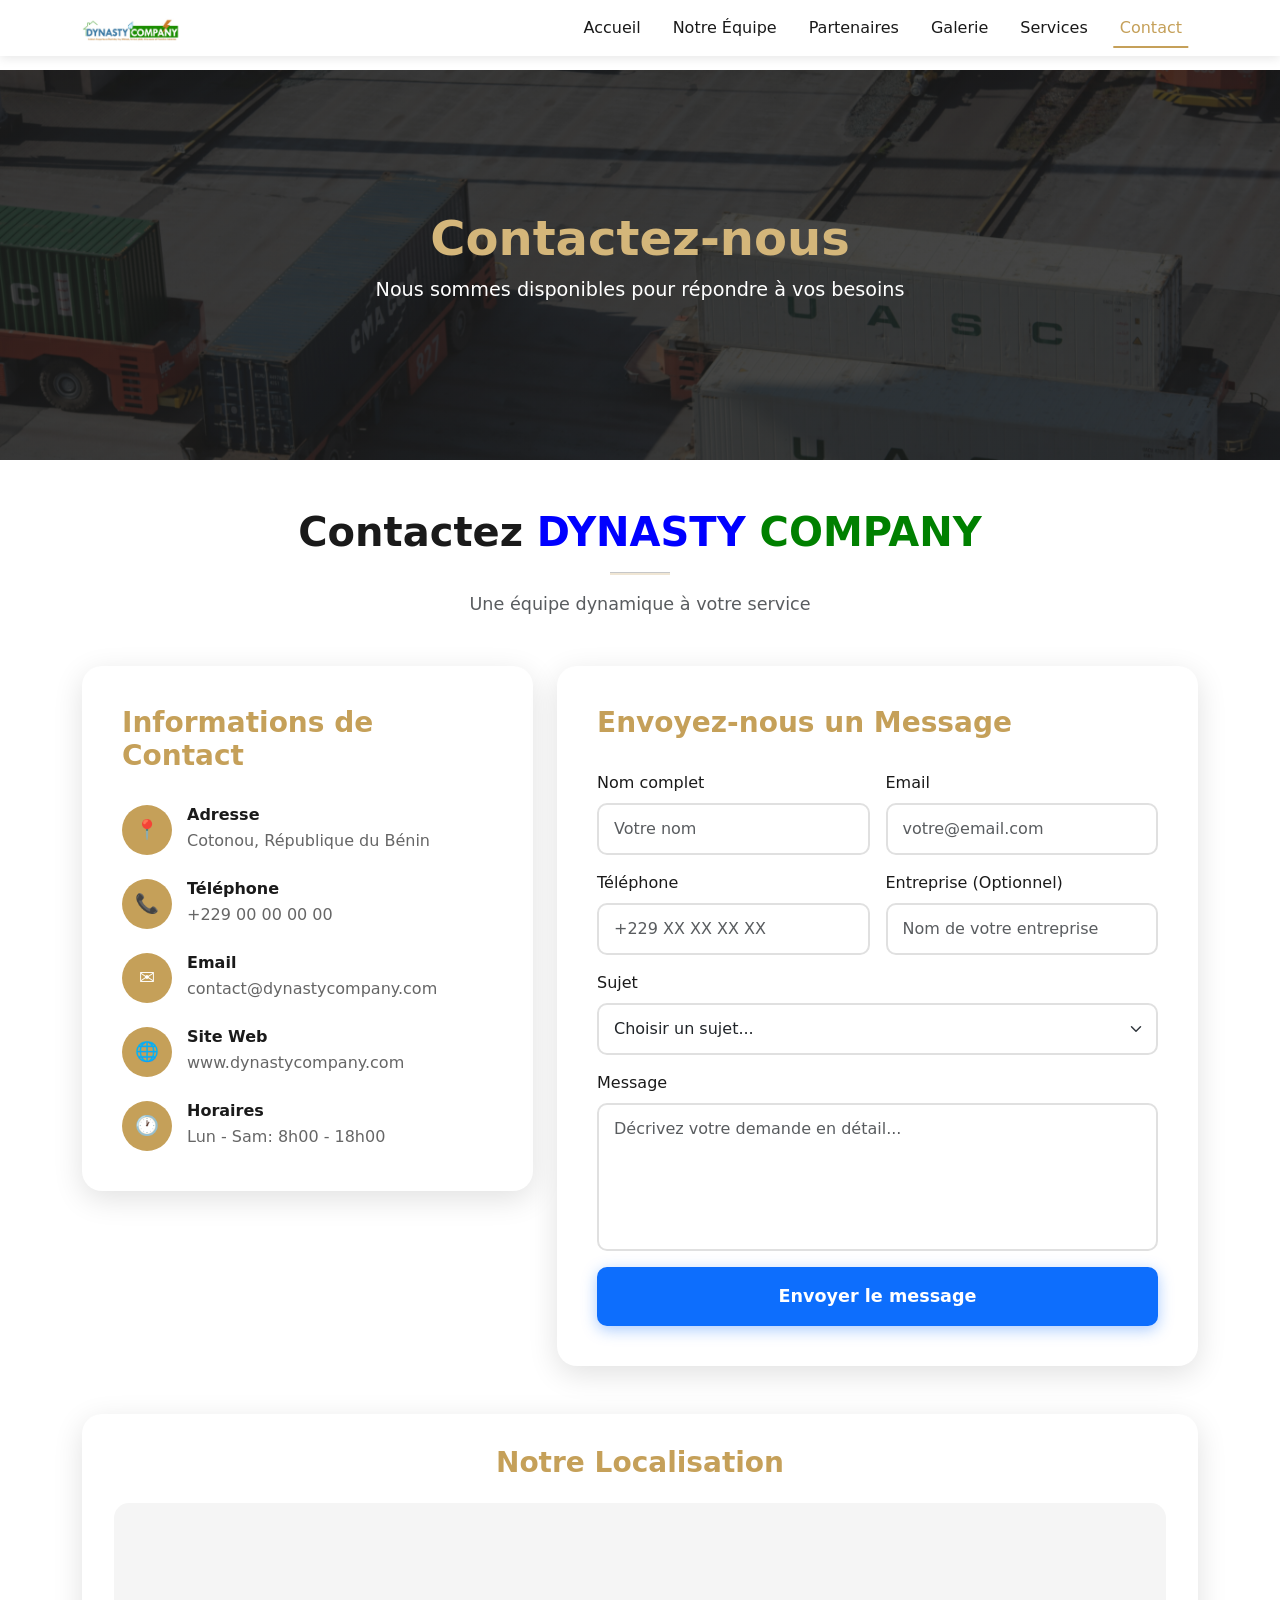
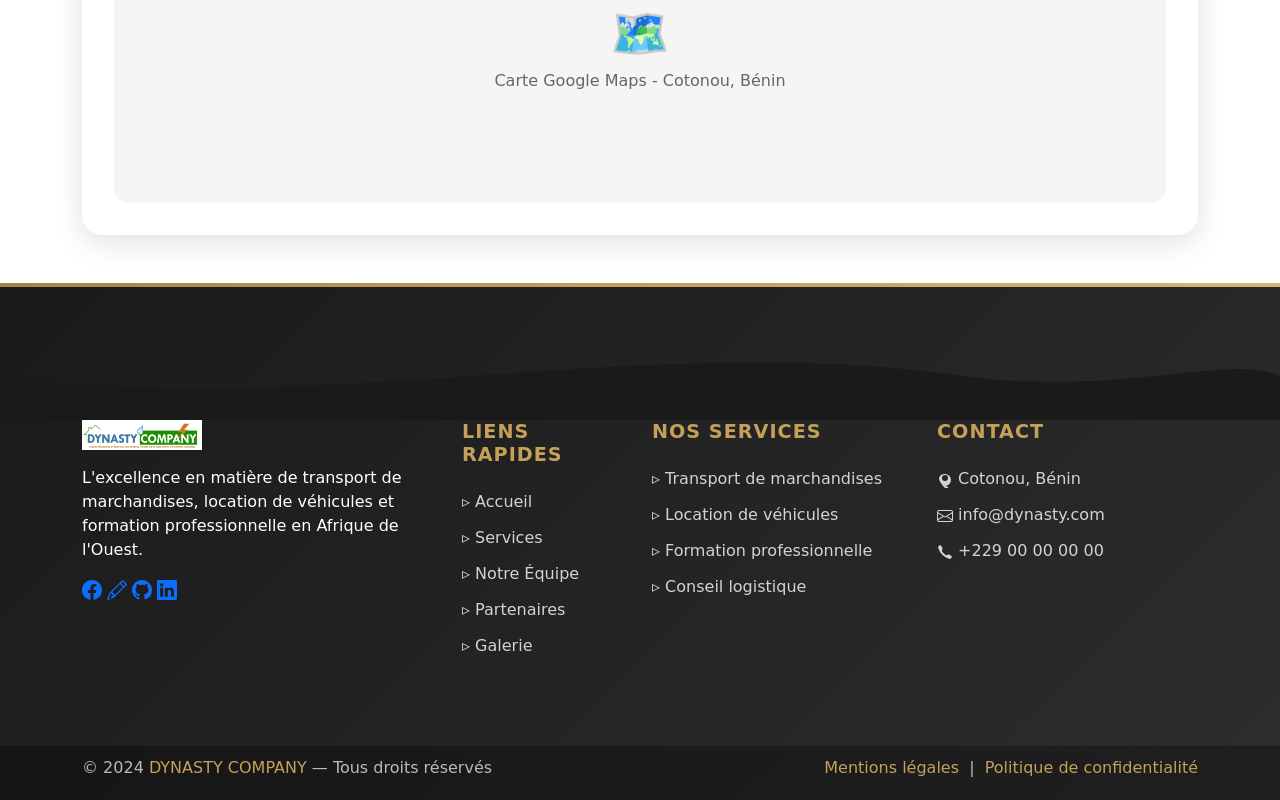
==== commit 1e1c7524: "Set button styles to blue across pages" ====
--- a/contact.html
+++ b/contact.html
@@ -172,8 +172,8 @@
                                     style="border: 2px solid #e0e0e0; border-radius: 10px; padding: 12px 15px; resize: none;"></textarea>
                             </div>
                             <div class="col-12">
-                                <button type="submit" class="btn w-100 py-3"
-                                    style="background: #c5a059; color: white; border: none; border-radius: 10px; font-weight: bold; font-size: 1.1rem;">
+                                <button type="submit" class="btn btn-primary w-100 py-3"
+                                    style="border: none; border-radius: 10px; font-weight: bold; font-size: 1.1rem;">
                                     Envoyer le message
                                 </button>
                             </div>
@@ -304,4 +304,4 @@
     </footer>
 </body>
 
-</html>+</html>
--- a/style.css
+++ b/style.css
@@ -120,15 +120,17 @@
     box-shadow: 0 0 0 3px rgba(197, 160, 89, 0.2);
 }
 
-.btn-outline-success {
+.btn-outline-success,
+.btn-outline-primary {
     border-radius: 25px;
-    border-color: var(--gold);
-    color: var(--gold);
-    transition: all 0.3s ease;
-}
-
-.btn-outline-success:hover {
-    background: var(--gold);
+    border-color: #0d6efd;
+    color: #0d6efd;
+    transition: all 0.3s ease;
+}
+
+.btn-outline-success:hover,
+.btn-outline-primary:hover {
+    background: #0d6efd;
     color: white;
 }
 
@@ -197,20 +199,20 @@
 
 /* Bouton principal */
 .btn-primary {
-    background: var(--gold);
+    background: #0d6efd;
     border: none;
     padding: 1rem 2.5rem;
     border-radius: 50px;
     font-weight: 600;
     font-size: 1.1rem;
     transition: all 0.3s ease;
-    box-shadow: 0 4px 15px rgba(197, 160, 89, 0.4);
+    box-shadow: 0 4px 15px rgba(13, 110, 253, 0.35);
 }
 
 .btn-primary:hover {
-    background: var(--gold-dark);
+    background: #0b5ed7;
     transform: translateY(-3px);
-    box-shadow: 0 6px 20px rgba(197, 160, 89, 0.5);
+    box-shadow: 0 6px 20px rgba(13, 110, 253, 0.45);
 }
 
 /* ============================================
@@ -651,4 +653,4 @@
     color: var(--gold);
     opacity: 0.3;
     font-family: Georgia, serif;
-}+}
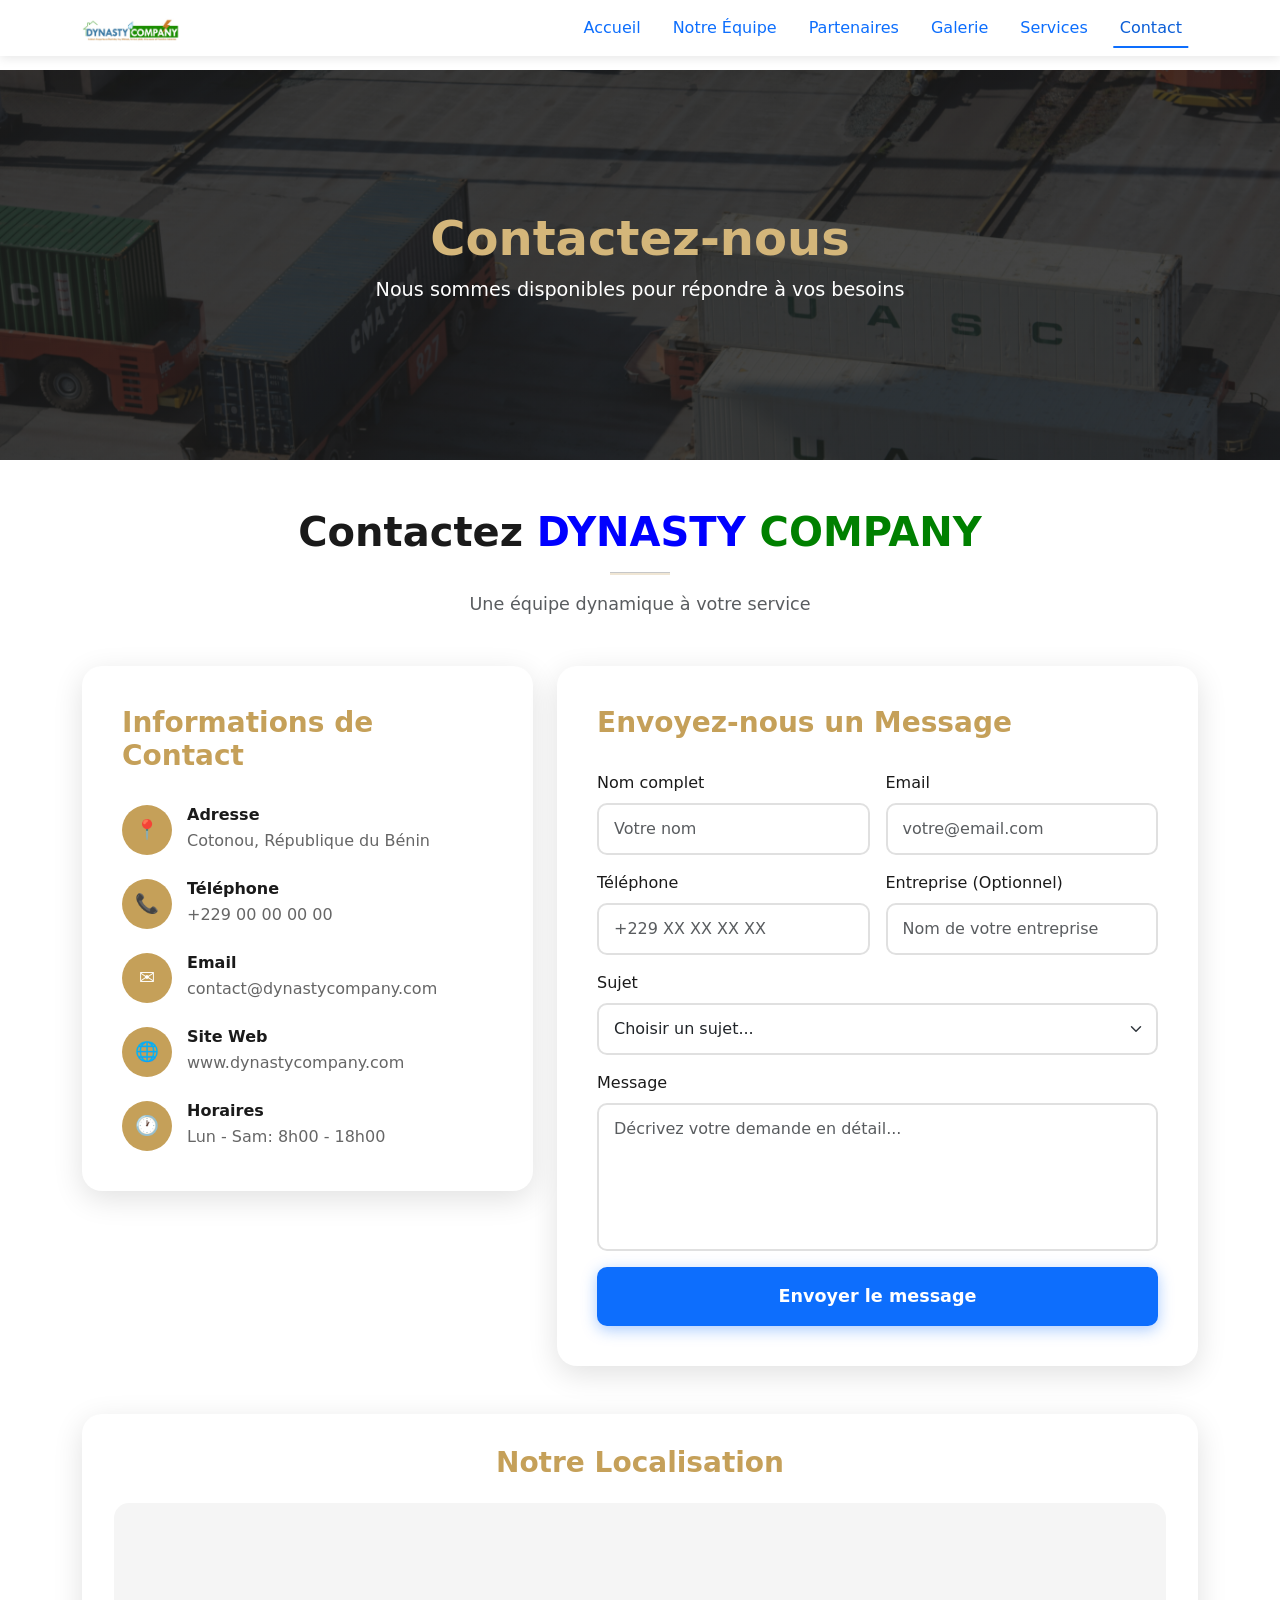
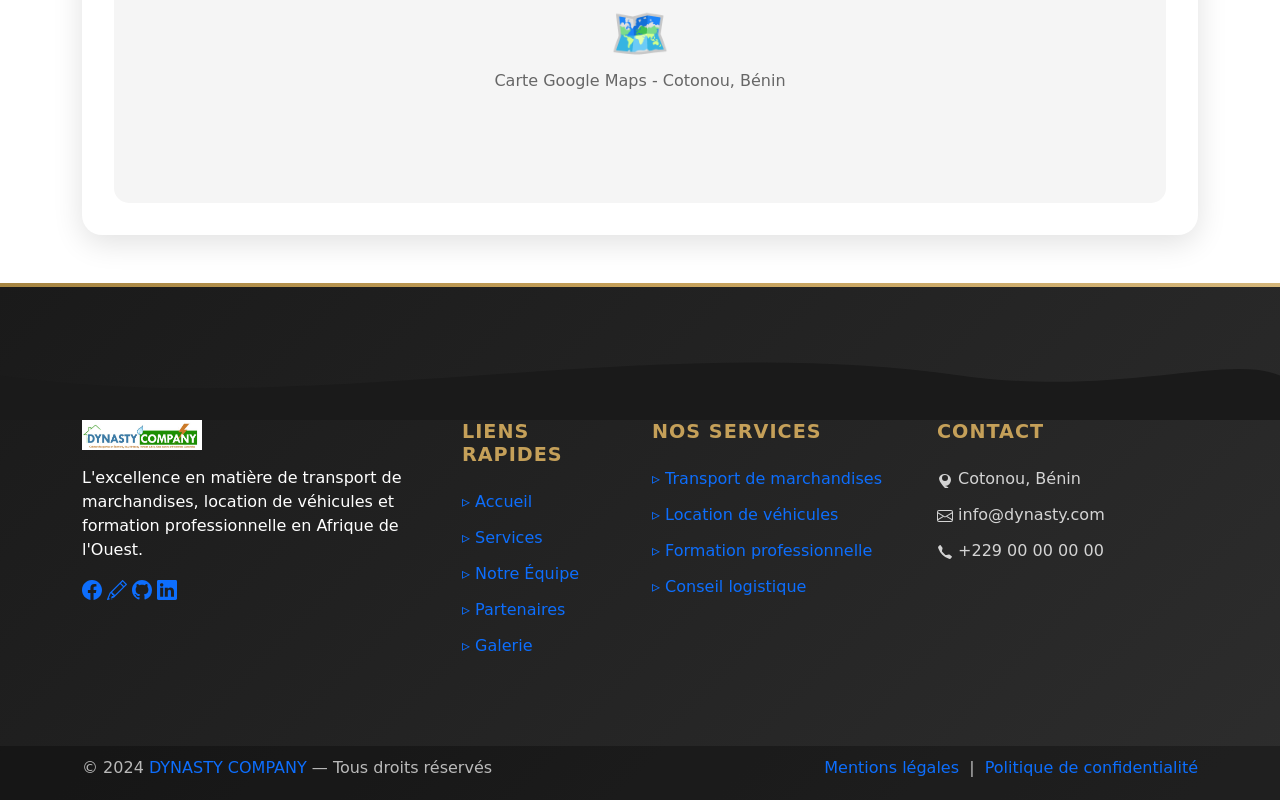
==== commit c7b8e41c: "Set links and buttons to blue theme" ====
--- a/contact.html
+++ b/contact.html
@@ -31,7 +31,7 @@
                     <li class="nav-item"><a class="nav-link" href="galerie.html">Galerie</a></li>
                     <li class="nav-item"><a class="nav-link" href="service.html">Services</a></li>
                     <li class="nav-item"><a class="nav-link active" href="contact.html"
-                            style="color: #c5a059 !important;">Contact</a></li>
+                            style="color: #0b5ed7 !important;">Contact</a></li>
                 </ul>
             </div>
         </div>
--- a/style.css
+++ b/style.css
@@ -29,6 +29,16 @@
     overflow-x: hidden;
 }
 
+a {
+    color: #0d6efd;
+    text-decoration: none;
+    transition: color 0.3s ease;
+}
+
+a:hover {
+    color: #0b5ed7;
+}
+
 nav h1 {
     font-size: 1.5rem;
     color: var(--gold);
@@ -69,7 +79,7 @@
 }
 
 .navbar-nav .nav-link {
-    color: var(--dark) !important;
+    color: #0d6efd !important;
     font-weight: 500;
     padding: 0.5rem 1rem !important;
     transition: color 0.3s ease;
@@ -83,7 +93,7 @@
     left: 50%;
     width: 0;
     height: 2px;
-    background: var(--gold);
+    background: #0d6efd;
     transition: all 0.3s ease;
     transform: translateX(-50%);
 }
@@ -95,7 +105,7 @@
 
 .navbar-nav .nav-link:hover,
 .navbar-nav .nav-link.active {
-    color: var(--gold) !important;
+    color: #0b5ed7 !important;
 }
 
 .navbar-toggler {
@@ -328,7 +338,7 @@
 }
 
 .footer-links a {
-    color: rgba(255, 255, 255, 0.8);
+    color: #0d6efd;
     text-decoration: none;
     transition: all 0.3s ease;
 }
@@ -339,7 +349,7 @@
 }
 
 .footer-links a:hover {
-    color: var(--gold);
+    color: #6ea8fe;
     padding-left: 5px;
 }
 
@@ -365,7 +375,7 @@
 }
 
 .footer-bottom a {
-    color: var(--gold);
+    color: #0d6efd;
     text-decoration: none;
 }
 
